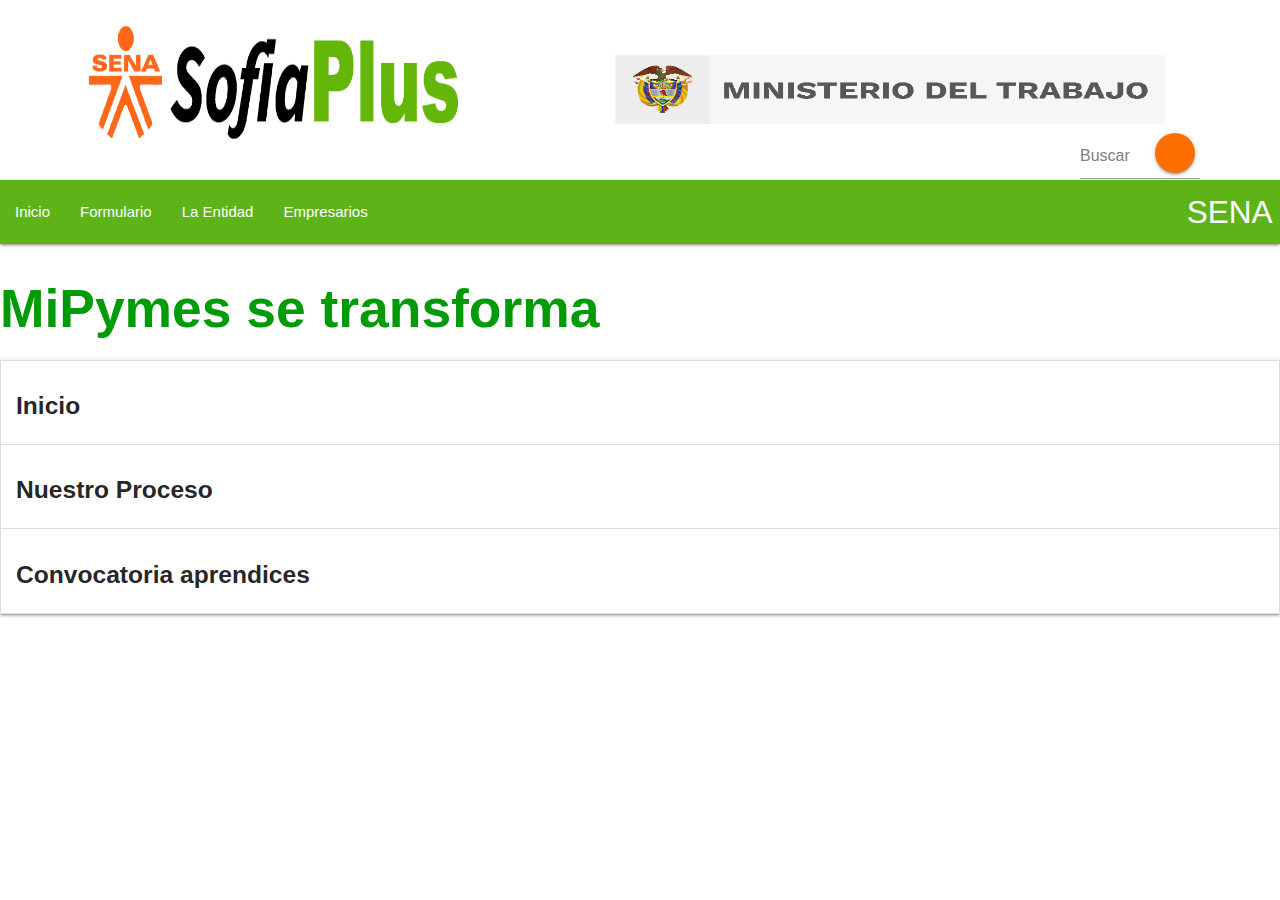
==== empresarios.html @ f4c16215 "Pagina 1 Versión 2" ====
<!DOCTYPE html>
<html>
<head>
	<meta charset="utf-8">
	<meta name="viewport" content="width=device-width, initial-scale=1">
	<title>SENA</title>
	<link rel="stylesheet" type="text/css" href="css/materialize.min.css">
  <link rel="stylesheet" type="text/css" href="css/style.css">
	<script type="text/javascript " src="materialize.min.js"></script>
  <script src="https://cdnjs.cloudflare.com/ajax/libs/materialize/1.0.0/js/materialize.min.js"></script>

</head>
<body>

  <div class="contenedor">

		<img src="logo2.png" class="logo" >

    <div class="container01">
      <input type="text" placeholder="Buscar">
      <div class="btn">
        <i class="fa fa-search"></i>
      </div>
    </div>
		
		<div class="contenedor2">
			<img src="ministerio.png" class="ministerio" > 
		</div>
	</div>

	<nav>
    <div class="nav-wrapper">
      <a href="inicio.html" class="brand-logo right">SENA</a>
      <ul id="nav-mobile" class="left hide-on-med-and-down">
        <li><a href="inicio.html">Inicio </a></li>
        <li><a href="formulario.html">Formulario</a></li>
        <li><a href="entidad.html">La Entidad </a></li>
        <li><a href="empresarios.html">Empresarios</a></li>
      </ul>
    </div>
  </nav>
</div>

<h2 class="tituloempre"> <b>MiPymes se transforma</b> </h2>


  <ul class="collapsible">
    <li>
      <div class="collapsible-header"> <h5 id="que_es"> <b> Inicio</b> </h5></div>
      <div class="collapsible-body">
        <p class="empre">El SENA a través del programa de Extensionismo Tecnológico contribuye al desarrollo técnico, tecnológico y económico mediante la generación de capacidades en innovación y cultura hacia la transformación digital
          <br> Fortaleciendo de manera integral la dimensión humana, técnica – tecnológica, y económica – empresarial, mediante ejecución de dos estrategias:
          <br> 
          <ol class="text55">
            <li> MiPyme se Transforma: dirigido a microempresas colombiana y organizaciones campesinas o agropecuarias sin ánimo de lucro de todo el país, mediante asesorías virtuales. </li>
            <li> CAMPESENA: Aporte a la estrategia nacional implementando la metodología de Extensionismo Tecnológico con campesinos y campesinas de manera presencial y en sitio.  </li>
            
          </ol>
          <img class="img28" src="https://www.sena.edu.co/es-co/Empresarios/PublishingImages/Paginas/mipymes_se_transforma/BANNER1_05042023.jpg">
        </p></div>
        
    
    </li>
    <li>
      <div class="collapsible-header"> <h5 id="que_es"> <b> Nuestro Proceso</b> </h5></div>
      <div class="collapsible-body"><p class="empre">Teniendo en cuenta la cobertura establecida para la línea programática, el acompañamiento a través de consultoría especializada se realiza a través de tres modalidades.
        </p>
      <h5>Ruta de atención para microempresas - Modalidad virtual – Individual</h5>
      <p class="empre">Es el acompañamiento que se ejecuta a través de un extensionista tecnológico a una microempresa. En este proceso el empresario vinculará mínimo dos colaboradores para participar del programa. Esta modalidad permite implementar la metodología de extensionismo tecnológico de manera personalizada a las necesidades de la empresa, en la cual el empresario y su equipo ejecuta la siguiente ruta del proceso para el acompañamiento: 
        
      </p>
      <img class="img28" src="https://www.sena.edu.co/es-co/Empresarios/PublishingImages/Paginas/nuestro_proceso_mipymes/BANNER3-05042023.jpg">
      </div>
    </li>
    <li>
      <div class="collapsible-header"> <h5 id="que_es"> <b> Convocatoria aprendices</b> </h5></div>
      <div class="collapsible-body"><p class="empre">Durante la vigencia del 2022, se logró la vinculación de 57 aprendices de diferentes formaciones del área de TIC, audiovisuales y mercadeo a través de la modalidad de proyecto productivo.
        <br> <br> Los aprendices llevaron a cabo su etapa práctica aportando a los empresarios en el desarrollo de productos definidos durante la implementación de la Metodología de Extensionismo Tecnológico de SENNOVA. 
      </p>
        
      </p>
      <img class="img28" src="https://www.sena.edu.co/es-co/Empresarios/PublishingImages/Paginas/convocatoira_aprendices/BANNER6-05042023.jpg">
      </div>
    </li>
  </ul>

  
  <script>
  document.addEventListener('DOMContentLoaded', function() {
    var elems = document.querySelectorAll('.collapsible');
    var instances = M.Collapsible.init(elems);
  });
  </script>

</body>
</html>
---- css/style.css ----
iframe{
	width: 100%;
	height: 3000px;
	border-style: none;
}

.video{
	width: 800px;
	height: 500px;
}

.container01 {
	position: absolute;
	left: 1140px;
	top: 160px;
	transform: translate(-50%,-50%);
	padding: 10px;
}

input {
	outline: none;
	box-sizing: border-box;
	height: 60px;
	width: 0px;
	padding: 0 20px;
	color: #000;
	border-radius: 50px;
	font-size: 20px;
	border: 1px solid #D50000;
	transition: all .7s ease;
}

::placeholder {
	color: grey;
}

.btn {
	position: absolute;
	right: 15px;
	top: 10px;
	width: 40px;
	height: 40px;
	background: #FF6F00;
	line-height: 50px;
	border-radius: 50%;
	text-align: center;
	cursor: pointer;
	transition: .5s;
}

.btn i {
	margin-top: -17px;
	margin-left: -5px;
	font-size: 20px;
	color: #ffffff;
	line-height: 80px;
	transition: all .7s ease;
}



.container01:hover input {
	width: 350px;
}

.container01:hover i{
	transform: rotate(-360deg);
}

.btn:hover{
	background: #FF6F00;
}


.contenedor{
	display: flex;
	justify-content: center;
}

.contenedor2{
	text-align: right;
	margin-top: 55px;
}

.logo{

	margin-right: 140px;
	height: 180px;
	width: 400px;
}
.ministerio{

	margin-right: 140px;
	height: 70px;
	width: 550px;
	margin-right: 40px;
}

#bienvenida{
	text-align: justify;	
}

.nav-wrapper{
	background-color: #5eb319;
}

.carrousel{
    width: 100%;
	padding: 15px;
	justify-content: center;
	margin-left: 160px;
}

.conteCarrousel{
    width: 75%;
    height: 358px;
    overflow: hidden;
	
}

.itemCarrousel{
    position: relative;
    width: 98%;
    height: 100%;
}


.itemCarrouselArrows{
    position: absolute;
    top: 0;
    bottom: 0;
    left: 0;
    right: 0;
    height: 100%;
    width: 100%; 
    display: flex;
    align-items: center;
    justify-content: space-between;
    padding: 20px; 
}

.itemCarrouselArrows > i:hover {
    cursor: pointer;
}


.itemCarrouselArrows > a > i{
    color: white;
}


/*Cards*/
.container-card{
	width: 100%;
	display: flex;
	max-width: 1100px;
	margin: auto;
}

.card{
	width: 30%;
	height: 50%;
	margin: 10px;
	border-radius: 30px;
	overflow: hidden;
	background:#fff;
	box-shadow: 0px 1px 10px rgba(0,0,0,0.2);
	transition: all 400ms ease-out;
	cursor: default;
}
.card:hover{
	box-shadow: 5px 5px 20px rgba(0,0,0,0.4);
	transform: translateY(-3%);
}
.card img{
	width: 100%;
	height: 100px;
}
.card .contenido-card{
	height: 270px;
	padding: 15px;
	text-align: justify;
}

.card .contenido-card p{
	line-height: 1.8;
	color: #6a6a6a;
	font-size: 14px;
	margin-bottom: 5px;
}

/*Fin-Cards*/

header{
	background-color: #01579B;
	height: 100px;
}

.responsive-img{
	margin-left: 160px;
}

#imag2{
	width: 1100px;
	height: 400px;
}

#imag3{
	margin-top: 25px;
	width: 250px;
	height: 50px;
}


/*entidad*/

.container{
    width: 100%;
    max-width: 1500px;
}
.lbl-menu{
    background: rgb(69, 145, 221);
}
.lbl-menu label{
    display: inline-block;
    padding: 20px;
    color: #fff;
    cursor: pointer;
    transition: all 400ms ease;
}
.lbl-menu label:hover{
    background: #1f3951;
}
.content{
    position: relative;
}
.content div{
    position: absolute;
    line-height: 1.8;
    transition: all 600ms ease;
    opacity: 0;
    visibility: hidden;
    transform: scale(0.90);
    padding: 30px;
    background: #fff;
    padding-bottom: 40px;
}
#radio1,#radio2,#radio3,#radio4,#radio5,#radio6,#radio7,#radio8,#radio9,#radio10{
    display: none;
}
#radio1:checked ~ .tab1,
#radio2:checked ~ .tab2,
#radio3:checked ~ .tab3,
#radio4:checked ~ .tab4,
#radio5:checked ~ .tab5,
#radio6:checked ~ .tab6,
#radio7:checked ~ .tab7,
#radio8:checked ~ .tab8,
#radio9:checked ~ .tab9,
#radio10:checked ~ .tab10
{
    opacity: 1;
    visibility: visible;
    transform: scale(1);
}
.content div:after{
    position: absolute;
    content: "";
    border-left: 10px solid transparent;
    border-right: 10px solid transparent;
    border-top: 10px solid transparent;
    border-bottom: 10px solid #fff;
    bottom: 100%;
    left: 50px;
}
.content .tab2:after{
    left: 190px;
}
.content .tab3:after{
    left: 330px;
}
.content .tab4:after{
    left: 470px;
}
.content .tab5:after{
    left: 630px;
}
.content .tab6:after{
    left: 770px;
}
.content .tab7:after{
    left: 885px;
}
.content .tab8:after{
    left: 1015px;
}
.content .tab9:after{
    left: 1155px;
}
.content .tab10:after{
    left: 1270px;
}

.text{
	margin-top: -10px;
	font-family: Georgia, 'Times New Roman', Times, serif;
}

.text2{
	font-size: 20px;
	text-align: justify;
}

.video{
	margin-left: 400px;
}

.tituloempre{
	color: #019b09;
}

.img28{
	height: 70%;
	width: 70%;
	margin-left: 15%;
}
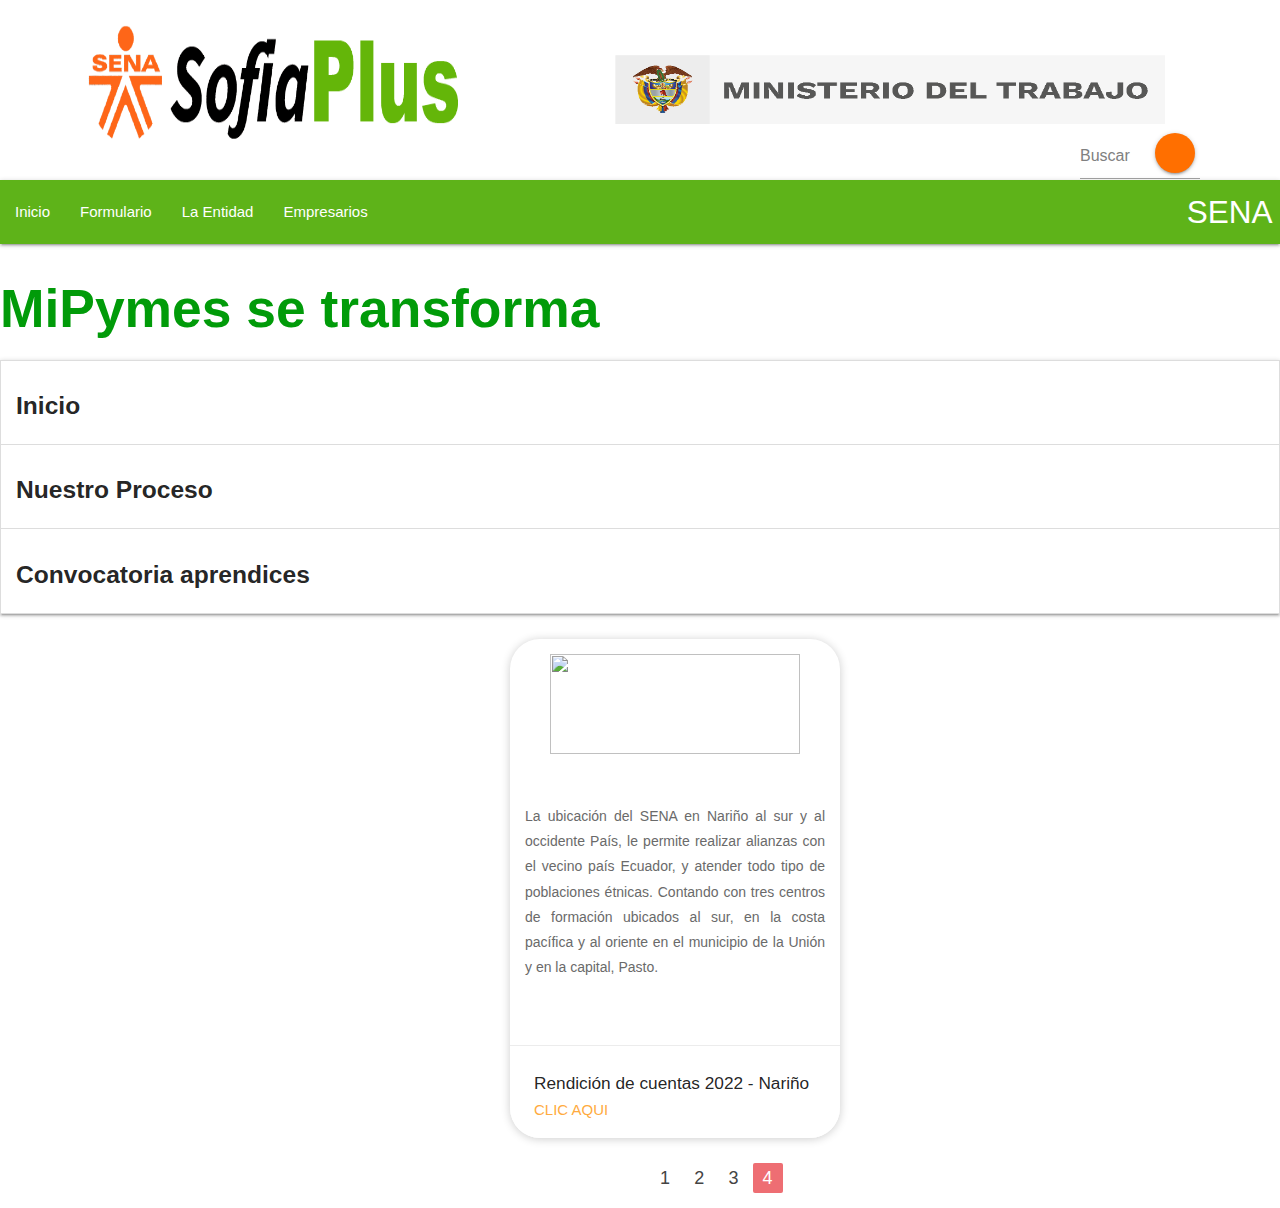
==== commit fdd3dfc4: "Pagina 1 Versión 3" ====
--- a/empresarios.html
+++ b/empresarios.html
@@ -92,5 +92,34 @@
   });
   </script>
 
+
+<div class="container-card" id="cartanar">
+    
+  <div class="card">
+    <figure>
+      <img class="imgennar" src="https://scontent.fclo1-4.fna.fbcdn.net/v/t39.30808-6/311798931_436697315271622_7936637809608898308_n.jpg?_nc_cat=109&ccb=1-7&_nc_sid=174925&_nc_ohc=obbdfjFlIbIAX92nqb3&_nc_ht=scontent.fclo1-4.fna&oh=00_AfAZRaJ9JOz_W9X1Pq_CvxV77nyCf7aSXzodHVTamlKWYA&oe=64736827"">
+    </figure>
+      <div class="contenido-card">
+        <p>
+          La ubicación del SENA en Nariño al sur y al occidente País, le  permite realizar alianzas con el vecino país Ecuador, y atender todo tipo de poblaciones étnicas.  Contando con  tres centros de formación ubicados al sur, en la costa pacífica y  al oriente en el municipio de la Unión y en la capital, Pasto.
+        </p>
+      </div>
+      <div class="card-action">
+        <h6>Rendición de cuentas 2022 - Nariño</h6>
+        <a href="https://www.sena.edu.co/es-co/transparencia/Informes_rendicion_cuentas_2022/informe_final_narino_audiencia_rendicion_cuentas-2022.pdf">Clic Aqui</a>
+      </div>
+      
+    </div>
+</div>
+
+<ul class="pagination">
+
+  <li class="waves-effect"><a href="inicio.html">1</a></li>
+  <li class="waves-effect"><a href="formulario.html">2</a></li>
+  <li class="waves-effect"><a href="entidad.html">3</a></li>
+  <li class="active"><a href="empresarios.html">4</a></li>
+</ul>
+    
+
 </body>
 </html>--- a/css/style.css
+++ b/css/style.css
@@ -324,3 +324,12 @@
 	width: 70%;
 	margin-left: 15%;
 }
+
+#cartanar{
+	margin-left: 500px;
+}
+
+.pagination{
+	margin-left: 650px;
+}
+
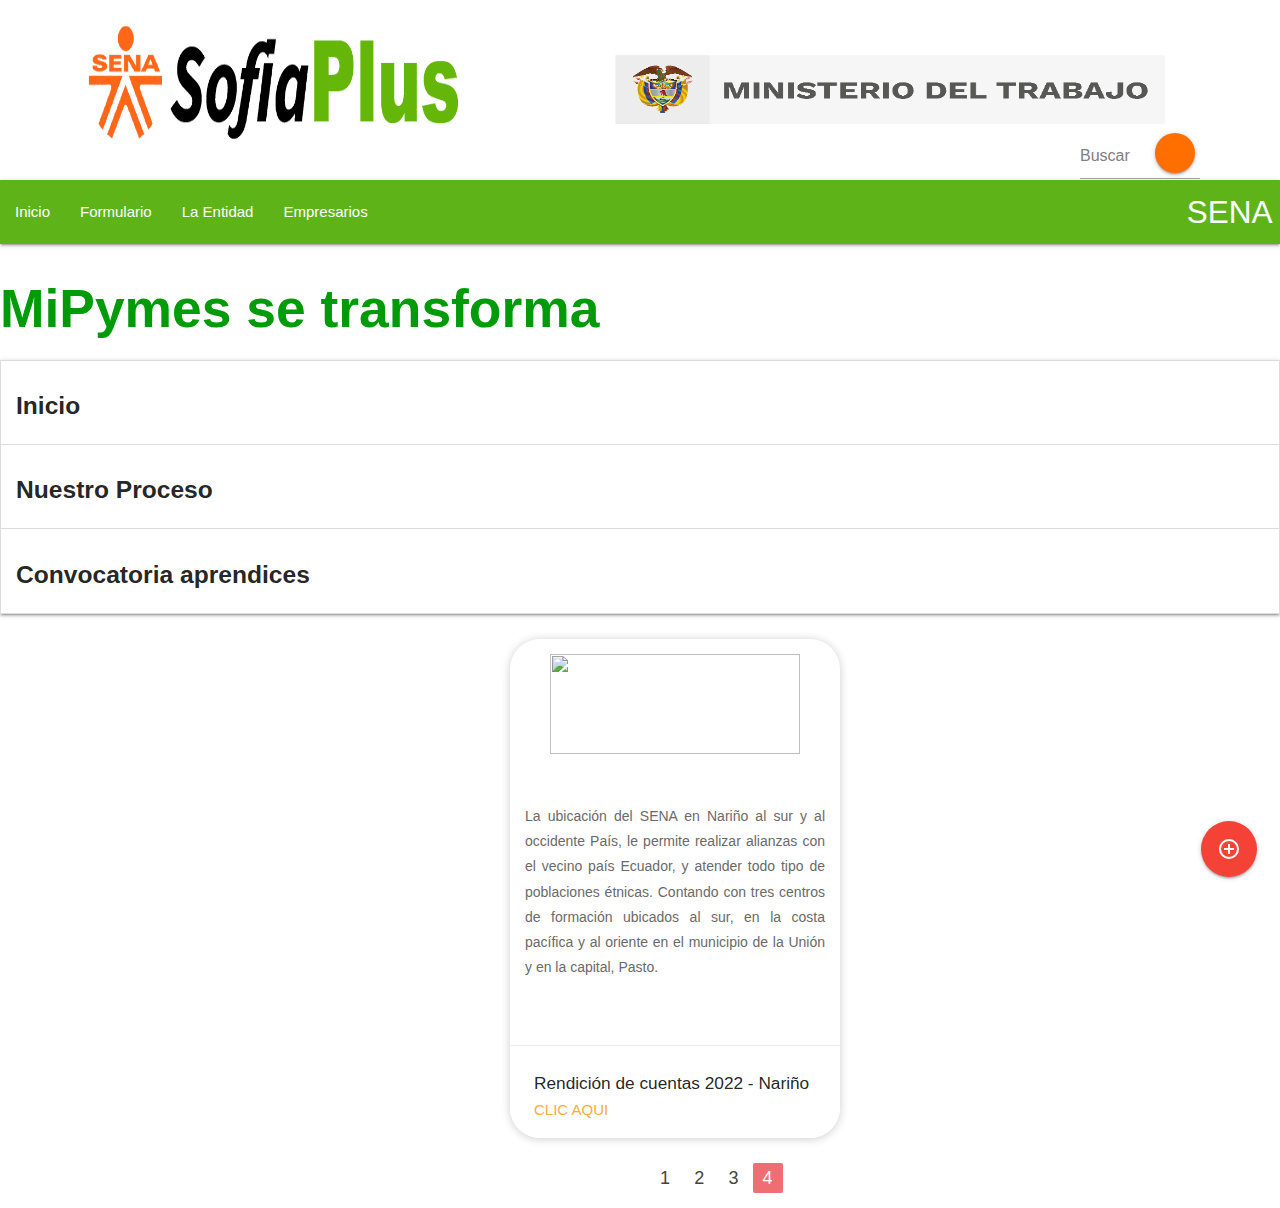
==== commit 2f3a5d88: "Pagina 1 Versión 4" ====
--- a/empresarios.html
+++ b/empresarios.html
@@ -8,6 +8,7 @@
   <link rel="stylesheet" type="text/css" href="css/style.css">
 	<script type="text/javascript " src="materialize.min.js"></script>
   <script src="https://cdnjs.cloudflare.com/ajax/libs/materialize/1.0.0/js/materialize.min.js"></script>
+  <link href="https://fonts.googleapis.com/icon?family=Material+Icons" rel="stylesheet">
 
 </head>
 <body>
@@ -120,6 +121,26 @@
   <li class="active"><a href="empresarios.html">4</a></li>
 </ul>
     
+<div class="fixed-action-btn">
+  <a class="btn-floating btn-large red">
+    <i class="large material-icons">control_point</i>
+  </a>
+  <ul>
+    <li><a href="https://www.instagram.com/senacomunica/" class="btn-floating red"><i class="material-icons">center_focus_weak</i></a></li>
+    <li><a href="https://www.facebook.com/SENA/" class="btn-floating yellow darken-1"><i class="material-icons">email</i></a></li>
+    <li><a href="https://api.whatsapp.com/send/?phone=573168760255&text&app_absent=0" class="btn-floating green"><i class="material-icons">done_all</i></a></li>
+    <li><a href="https://www.youtube.com/@SENAComunica" class="btn-floating blue"><i class="material-icons">ondemand_video</i></a></li>
+  </ul>
+</div>
+
+<script>
+  document.addEventListener('DOMContentLoaded', function() {
+    var elems = document.querySelectorAll('.fixed-action-btn');
+    var instances = M.FloatingActionButton.init(elems, {
+      direction: 'left'
+    });
+  });
+</script>
 
 </body>
 </html>--- a/css/style.css
+++ b/css/style.css
@@ -331,5 +331,5 @@
 
 .pagination{
 	margin-left: 650px;
-}
-
+	
+}
